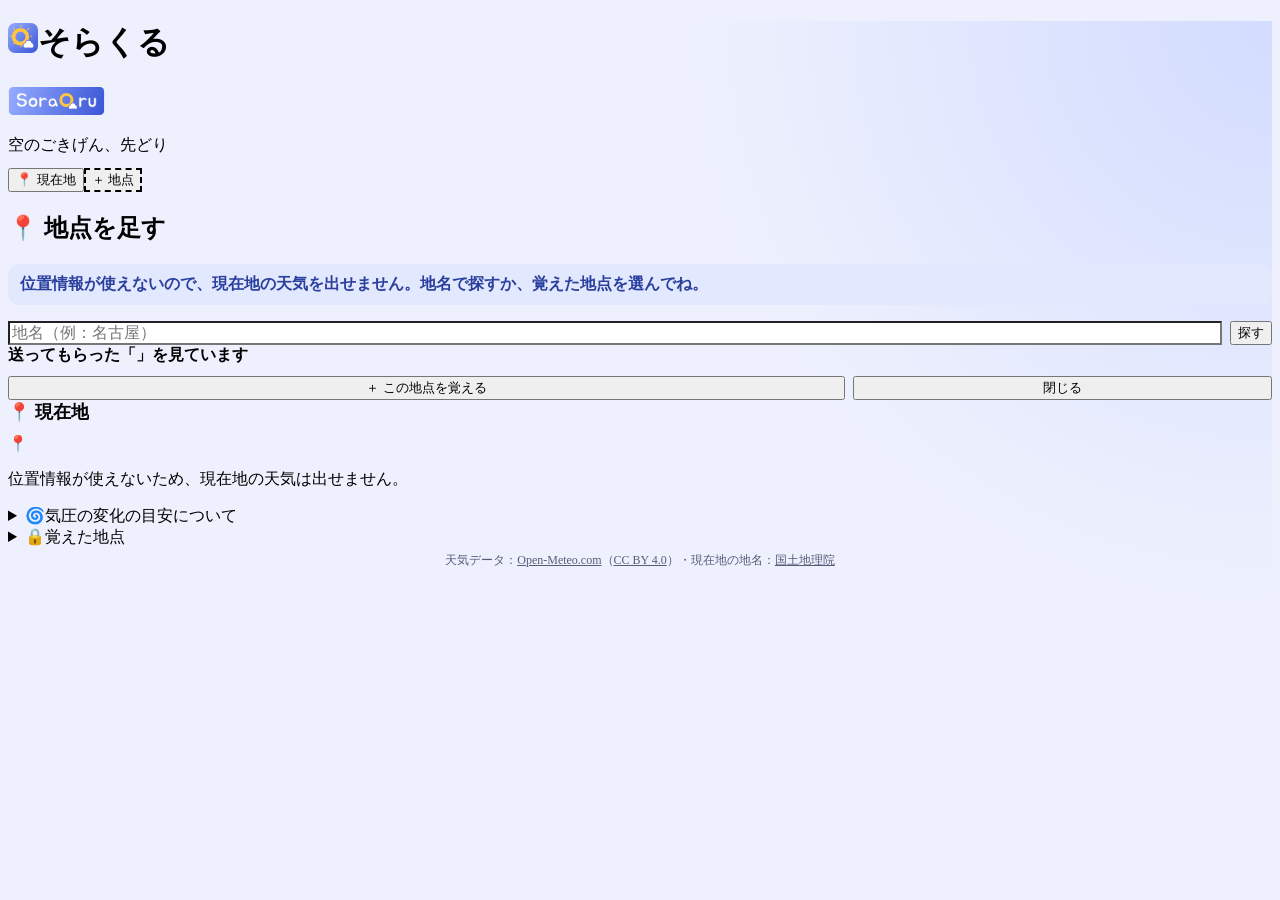
==== index.html @ 676dd555 "使いやすさ：キーボードで動かしているときの枠を、ツールの部品（○・✕・文字だけのボタンなど）にも Q キットと同じ形で出す（指で押したときは出ない）。「すべて消す」などの文字だけのボタンは、見た目はそ" ====
<!DOCTYPE html>
<html lang="ja" data-ls-dark="auto">
<head>
<meta charset="UTF-8">
<meta name="viewport" content="width=device-width, initial-scale=1, viewport-fit=cover">
<title>そらくる｜空のごきげん、先どり</title>
<meta name="description" content="そらくる（SoraQru）。今日・明日の天気と気温、気圧の変化の目安を、時間ごとの色の帯でひと目で。無料・登録なし。地点はこの端末の中だけに覚えます。">
<meta property="og:type" content="website">
<meta property="og:site_name" content="そらくる（SoraQru）">
<meta property="og:title" content="そらくる｜空のごきげん、先どり">
<meta property="og:description" content="今日・明日の天気と、気圧の変化の目安を、時間ごとの色の帯でひと目で。">
<meta property="og:url" content="https://katsuan.github.io/soraqru/">
<meta property="og:image" content="https://katsuan.github.io/soraqru/ogp.png?v=1">
<meta property="og:image:width" content="1200">
<meta property="og:image:height" content="630">
<meta property="og:image:alt" content="そらくる（SoraQru）：空のごきげん、先どり">
<meta property="og:locale" content="ja_JP">
<meta name="twitter:card" content="summary_large_image">
<meta name="theme-color" content="#eef1fd" media="(prefers-color-scheme: light)">
<meta name="theme-color" content="#16151a" media="(prefers-color-scheme: dark)">
<link rel="icon" href="icon.svg" type="image/svg+xml">
<link rel="icon" href="icon-32.png" type="image/png" sizes="32x32">
<link rel="apple-touch-icon" href="apple-touch-icon.png">
<link rel="manifest" href="manifest.webmanifest">
<link rel="preconnect" href="https://fonts.googleapis.com">
<link rel="preconnect" href="https://api.open-meteo.com">
<link href="https://fonts.googleapis.com/css2?family=M+PLUS+Rounded+1c:wght@400;700;800&display=swap" rel="stylesheet">
<link rel="stylesheet" href="https://katsuan.github.io/line-share/shared/ui.css?v=202610261000">
<link rel="stylesheet" href="style.css?v=202610291807">
</head>
<body>
<main class="ls-page ls-stack">
  <header class="ls-brand">
    <h1 class="ls-brand-name"><img class="ls-brand-icon" src="icon.svg" alt="" width="30" height="30">そらくる</h1>
    <img class="ls-brand-logo" src="logo.svg" alt="SoraQru" width="97" height="28">
  </header>
  <p class="ls-brand-copy">空のごきげん、先どり</p>

  <!-- 地点の切りかえ -->
  <nav id="placeBar" class="ls-chips place-bar" aria-label="地点"></nav>

  <!-- 地点を足す（押したとき・現在地が使えないとき） -->
  <section id="addPanel" class="ls-panel" aria-labelledby="addTitle" hidden>
    <h2 id="addTitle" class="ls-panel-title">📍 地点を足す</h2>
    <p id="geoNote" class="ls-hint geo-note" hidden></p>
    <form id="searchForm" class="search-row" role="search">
      <input id="searchInput" class="ls-input" type="search" maxlength="40" placeholder="地名（例：名古屋）" autocomplete="off" enterkeyhint="search" aria-label="地名">
      <button class="ls-button is-primary" type="submit">探す</button>
    </form>
    <p id="searchError" class="ls-hint is-error" role="alert" hidden></p>
    <ul id="results" class="results" aria-label="見つかった地点"></ul>
    <div id="nameBox" class="name-box" hidden>
      <p class="sub-title">「<span id="pickedName"></span>」をなんと呼ぶ？</p>
      <!-- 入力枠の中の左にしるし [📍 呼び名]（Q キットの ls-pickfield。ろくが・さくせん盤・つづくと同じ形）。
           しるしを押したとき・呼び名を入れているあいだは、下に選べるしるし（しっぽがしるしを指す） -->
      <div class="ls-field">
        <span class="ls-label" id="placeNameLabel">しるしと呼び名（呼び名はなくてもOK）</span>
        <div id="placeField" class="ls-pickfield">
          <button id="emojiBtn" class="ls-pickfield-btn" type="button" aria-controls="emojiPick"><span id="emojiNow">📍</span></button>
          <input id="placeName" maxlength="12" placeholder="例：実家・職場" autocomplete="off" enterkeyhint="done" aria-labelledby="placeNameLabel">
        </div>
        <div id="emojiPick" class="ls-picker" role="radiogroup" aria-label="しるし" style="--cols: 10" hidden>
          <div id="emojiItems" class="emoji-items"></div>
          <!-- カスタム：好きな絵文字1つ -->
          <input id="emojiCustom" class="ls-picker-custom" maxlength="8" placeholder="✏️" autocomplete="off" enterkeyhint="done" aria-label="カスタムのしるし（好きな絵文字を1つ）">
        </div>
      </div>
      <button id="savePlace" class="ls-button is-primary is-block" type="button">＋ 地点を覚える</button>
    </div>
    <div class="form-actions">
      <button id="useHere" class="ls-button is-block" type="button">📍 いまの場所を足す</button>
      <button id="addCancel" class="ls-button is-block" type="button">やめる</button>
    </div>
  </section>

  <!-- 受けとったリンクの地点（覚えるまで、この中だけ） -->
  <section id="visitPanel" class="ls-panel visit" hidden>
    <p class="visit-text"><span id="visitFrom">送ってもらった</span>「<b id="visitName"></b>」<span id="visitWhen"></span>を見ています</p>
    <div class="form-actions">
      <button id="visitSave" class="ls-button is-primary is-block" type="button">＋ この地点を覚える</button>
      <button id="visitClose" class="ls-button is-block" type="button">閉じる</button>
    </div>
  </section>

  <!-- いま -->
  <section id="nowPanel" class="ls-panel now" aria-labelledby="nowPlace" aria-busy="true">
    <div class="now-head">
      <h2 id="nowPlace" class="now-place">現在地</h2>
      <span id="nowAt" class="now-at"></span>
    </div>
    <div id="nowBody" class="now-body">
      <div class="ls-skeleton now-skeleton"></div>
    </div>
    <p id="nowNote" class="ls-hint now-note" hidden></p>
    <button id="retry" class="ls-button is-block" type="button" hidden>🔄 もう一度</button>
    <!-- くらぶボットとつないだ人だけ：この地点を、ボットの天気の知らせに足す（ボットのトークに文を入れて開く） -->
    <a id="notifyBtn" class="ls-button is-block" href="#" hidden>🔔 この地点を、くらぶボットの知らせに足す</a>
  </section>

  <!-- 今日・明日 -->
  <div id="days" class="ls-stack"></div>

  <!-- 送る -->
  <section id="sendPanel" class="ls-panel" aria-labelledby="sendTitle" hidden>
    <h2 id="sendTitle" class="ls-panel-title">📤 家族や友だちに</h2>
    <p class="ls-hint">天気と、気圧の変化の目安が大きくなる時間を、1日1枚のカードにして送れます。送る日は、次の画面で選べます。</p>
    <button id="openSend" class="ls-button is-block line is-oqrn" type="button">カードで送る</button>
  </section>

  <div class="ls-folds">
    <details class="ls-fold" id="aboutFold">
      <summary><span class="ls-fold-icon" aria-hidden="true">🌀</span>気圧の変化の目安について</summary>
      <div class="ls-fold-body">
        <ul class="legend" aria-label="色の意味"></ul>
        <p class="ls-hint">3時間前とくらべて、気圧がどれだけ変わるか（上がっても下がっても）で4つに分けています。1 hPa 未満＝通常、2 hPa 未満＝やや注意、3 hPa 未満＝注意、それ以上＝警戒。</p>
        <p class="ls-hint">天気予報の気圧から出した目安で、体調の予測や診断ではありません。つらいときは無理をせず、お医者さんに相談してね。</p>
      </div>
    </details>

    <!-- 天気の知らせ（くらぶボット）。確かめがすむまで出さない（?preview=notify で開いたときだけ app.js が出す） -->
    <details class="ls-fold" id="notifyFold" hidden>
      <summary><span class="ls-fold-icon" aria-hidden="true">🔔</span>天気の知らせを LINE で受けとる（くわしい人向け）</summary>
      <div class="ls-fold-body">
        <p class="ls-hint">雨・気圧の変化・気温の大きな変わり目がある日だけ、決めた時間に知らせるボットを、自分で持てます。くらぶのツール共通の「くらぶボット」の、☁️ 天気の機能です。配布用のシートをコピーして、自分の公式アカウントとつなぎます（30分くらい・無料）。</p>
        <a class="ls-button is-block" href="https://katsuan.github.io/qlove-bot/docs/setup.html" target="_blank" rel="noopener">📘 つなぎ方を見る</a>
        <p class="sub-title">🔗 くらぶボットとつなぐ</p>
        <p class="ls-hint">ボットの GAS エディタで showWebhookUrl を実行したときの、② の URL（合言葉なし）を入れます。くらぶのほかのツールも、同じ URL を読みます（LINE の中とブラウザは、それぞれで入れます）。</p>
        <div class="search-row">
          <input id="botUrl" class="ls-input" type="url" inputmode="url" placeholder="https://script.google.com/macros/s/…/exec" autocomplete="off" enterkeyhint="done" aria-label="くらぶボットの URL">
          <button id="botSave" class="ls-button is-primary" type="button">つなぐ</button>
        </div>
        <p id="botStatus" class="ls-hint" role="status"></p>
        <button id="botClear" class="link" type="button" hidden>つなぐのをやめる</button>
      </div>
    </details>

    <details class="ls-fold" id="placesFold">
      <summary><span class="ls-fold-icon" aria-hidden="true">🔒</span>覚えた地点<span id="placesMeta" class="ls-fold-meta"></span></summary>
      <div class="ls-fold-body">
        <p class="ls-hint">地点と天気の結果は、この端末（ブラウザ）の中だけに残します。現在地は 1km くらいに丸めて覚えます。地名（市区町村）を調べるときだけ、100m くらいに丸めた位置を国土地理院に送ります（残しません）。</p>
        <ul id="placeList" class="place-list"></ul>
        <button id="clearAll" class="link danger" type="button">この端末の記録をすべて消す</button>
      </div>
    </details>
  </div>

  <p class="credit">天気データ：<a href="https://open-meteo.com/" target="_blank" rel="noopener">Open-Meteo.com</a>（<a href="https://creativecommons.org/licenses/by/4.0/deed.ja" target="_blank" rel="noopener">CC BY 4.0</a>）・現在地の地名：<a href="https://maps.gsi.go.jp/development/ichiran.html" target="_blank" rel="noopener">国土地理院</a></p>
  <p id="status" class="status" role="status"></p>
  <div data-tool-share></div>
</main>

<!-- カードで送る：送る日（今日・明日）を、カードの見本つきの札で選ぶ（さくせん盤の送る画面と同じ形） -->
<div id="sendSheet" class="ls-sheet send-sheet" hidden>
  <div class="ls-sheet-card" role="dialog" aria-modal="true" aria-labelledby="sendSheetTitle">
    <p id="sendSheetTitle" class="ls-sheet-title">カードで送る</p>
    <div class="card-picks">
      <label class="pick"><input id="pickToday" type="checkbox" checked><b>今日</b><span id="previewToday" class="pick-preview"></span></label>
      <label class="pick"><input id="pickTomorrow" type="checkbox" checked><b>明日</b><span id="previewTomorrow" class="pick-preview"></span></label>
    </div>
    <a id="cardBtn" class="ls-button is-block line is-oqrn" href="#">カードで送る</a>
    <p class="ls-hint">2枚なら、1つのメッセージに横に並びます。カードのボタンから、その地点のそらくるが開きます。</p>
    <button id="sendCancel" class="ls-sheet-cancel" type="button">やめる</button>
  </div>
</div>

<script src="https://katsuan.github.io/line-share/shared/qlove-bot.js"></script>
<script src="https://katsuan.github.io/line-share/shared/oqrn.js"></script>
<script src="https://katsuan.github.io/line-share/shared/ui.js?v=202610260300" defer></script>
<script type="module" src="app.js?v=202610291807"></script>
<script src="https://katsuan.github.io/line-share/shared/tool-share.js" data-tool="soraqru" defer></script>
<script>if ("serviceWorker" in navigator) navigator.serviceWorker.register("./sw.js").catch(() => {});</script>
</body>
</html>
---- style.css ----
/* そらくる（SoraQru）。部品（見出しの行・カード・チップ・入力欄・ボタン・開閉・トースト）は Q キット
 * （https://katsuan.github.io/line-share/shared/ui.css）。ここには、そらくるの色と字、そらくるにしかない見た目（気圧の帯・1時間ごと）だけを置く */
:root {
  --ls-accent: #3a56d6;
  --ls-accent-strong: #2f47b6;
  --ls-accent-soft: #e2e8fd;
  --ls-accent-ink: #2a3f9e;
  --ls-bg: #eef1fd;
  --ls-surface-sub: #f5f7fe;
  --ls-text: #1d2340;
  --ls-subtext: #555d7a;
  --ls-line: #d6ddf5;
  --ls-line-strong: #b9c4ec;
  --ls-shadow: 0 10px 28px rgba(40, 60, 150, 0.1);
  --ls-font: "M PLUS Rounded 1c", "Hiragino Maru Gothic ProN", system-ui, sans-serif;

  --sun: #ffc440;
  --past: 0.35;
}

html { background: var(--ls-bg); }
body {
  background: radial-gradient(circle at top right, #d3dcff, transparent 42%), var(--ls-bg);
  -webkit-font-smoothing: antialiased;
}
.ls-page { padding-bottom: calc(32px + env(safe-area-inset-bottom)); }

/* 地点の切りかえ */
.place-bar { margin-top: -4px; }
.add-chip { border-style: dashed; }

/* 地点を足す */
.search-row { display: grid; grid-template-columns: minmax(0, 1fr) auto; gap: 8px; }
.search-row .ls-input, #placeName { font-size: 16px; }
input[type="search"].ls-input { -webkit-appearance: none; appearance: none; }
.results { display: grid; gap: 6px; margin: 0; padding: 0; list-style: none; }
.results:empty { display: none; }
.result { display: flex; flex-direction: column; align-items: flex-start; justify-content: center; gap: 0; min-height: 48px; text-align: left; }
.result small { color: var(--ls-subtext); font-size: 12px; font-weight: 700; }
.result[aria-pressed="true"] { border-color: var(--ls-accent); background: var(--ls-accent-soft); }
.name-box { display: grid; gap: 10px; }
.name-box[hidden] { display: none; }
.sub-title { margin: 0; padding-top: 10px; border-top: 1px dashed var(--ls-line); font-size: 14px; font-weight: 800; }
.form-actions { display: grid; grid-auto-flow: column; grid-auto-columns: minmax(0, 1fr); gap: 8px; }
.form-actions [hidden] { display: none; }
.geo-note { padding: 10px 12px; border-radius: 12px; background: var(--ls-accent-soft); color: var(--ls-accent-ink); font-weight: 700; }
.geo-note[hidden] { display: none; }

.visit { display: grid; gap: 10px; }
.visit-text { margin: 0; font-weight: 700; }
.visit .form-actions { grid-auto-flow: row; grid-template-columns: minmax(0, 2fr) minmax(0, 1fr); }
.visit .ls-button { white-space: nowrap; }

/* いま */
.now { display: grid; gap: 10px; }
.now-head { display: flex; align-items: baseline; justify-content: space-between; gap: 8px; }
.now-place { overflow: hidden; margin: 0; font-size: 18px; font-weight: 800; text-overflow: ellipsis; white-space: nowrap; }
.now-at { flex: 0 0 auto; color: var(--ls-subtext); font-size: 12px; font-weight: 700; }
.now-skeleton { height: 92px; border-radius: 14px; }
.day-skeleton { height: 150px; border-radius: 14px; }
.wait { margin: 6px 0 0; text-align: center; white-space: pre-line; }
.now-main { display: grid; grid-template-columns: auto minmax(0, 1fr); align-items: center; gap: 14px; }
.now-emoji { font-size: 54px; line-height: 1; }
.now-temp { margin: 0; font-size: 44px; font-weight: 800; line-height: 1; font-variant-numeric: tabular-nums; }
.now-temp small { margin-left: 2px; font-size: 18px; }
.now-label { margin: 4px 0 0; font-size: 15px; font-weight: 800; }
.now-label > span, .now-range { color: var(--ls-subtext); font-size: 13px; font-weight: 700; }
/* 狭い幅（320px）では「最高」と「最低」のあいだで折り返す（それぞれは途中で切らない） */
.now-range .ls-nowrap { white-space: nowrap; }
.now-hpa { display: flex; flex-wrap: wrap; align-items: center; gap: 6px 12px; padding: 10px 12px; border-radius: 14px; background: var(--ls-surface-sub); font-size: 14px; font-weight: 700; }
.now-hpa b { font-size: 18px; font-variant-numeric: tabular-nums; }
.trend { color: var(--ls-subtext); }
.level-pill { display: inline-grid; place-items: center; min-width: 64px; min-height: 28px; padding: 0 10px; border-radius: 999px; background: var(--c); color: #1d2340; font-size: 13px; font-weight: 800; }
.now-note { margin: 0; padding: 8px 12px; border-radius: 12px; background: #fff4d6; color: #7a5200; font-weight: 700; }
.now-note[hidden], #retry[hidden] { display: none; }

/* 今日・明日 */
.day { display: grid; gap: 8px; }
.day-head { display: flex; flex-wrap: wrap; align-items: baseline; justify-content: space-between; gap: 4px 10px; }
.day-title { margin: 0; font-size: 18px; font-weight: 800; }
.day-title small { color: var(--ls-subtext); font-size: 13px; }
.day-weather { margin: 0; font-size: 14px; font-weight: 700; }
.day-weather .max { color: #d4523f; }
.day-weather .min { color: var(--ls-accent); }
.day-weather .pop { color: var(--ls-subtext); }
.band-label { margin: 4px 0 0; color: var(--ls-subtext); font-size: 12px; font-weight: 800; }

/* 気圧の帯：1時間ずつ 24 こ */
.band { display: grid; grid-template-columns: repeat(24, minmax(0, 1fr)); gap: 2px; height: 30px; }
.cell { position: relative; border-radius: 4px; background: var(--c); box-shadow: inset 0 0 0 1px rgba(0, 0, 0, 0.04); }
.cell.is-past { opacity: var(--past); }
.cell.is-now { outline: 2px solid var(--ls-text); outline-offset: 1px; z-index: 1; }
.axis { display: flex; justify-content: space-between; margin-top: -4px; color: var(--ls-subtext); font-size: 11px; font-weight: 700; font-variant-numeric: tabular-nums; }
.summary { margin: 0; font-size: 14px; font-weight: 800; line-height: 1.6; white-space: pre-line; }

/* 1時間ごと：横に送る */
.hours { display: grid; grid-auto-flow: column; grid-auto-columns: 50px; gap: 4px; margin: 2px -4px 0; padding: 4px 4px 6px; overflow-x: auto; list-style: none; scroll-snap-type: x proximity; scrollbar-width: thin; }
.hour { position: relative; display: grid; justify-items: center; gap: 2px; padding: 6px 0 0; border-radius: 12px; background: var(--ls-surface-sub); scroll-snap-align: start; overflow: hidden; }
.hour.is-past { opacity: 0.5; }
.hour.is-now { box-shadow: inset 0 0 0 2px var(--ls-accent); }
.hour .h { color: var(--ls-subtext); font-size: 11px; font-weight: 800; }
.hour.is-now .h { color: var(--ls-accent-ink); }
.hour .e { font-size: 20px; line-height: 1.2; }
.hour .t { font-size: 14px; font-weight: 800; font-variant-numeric: tabular-nums; }
.hour .p { align-self: end; width: 100%; min-height: 18px; padding: 2px 0; border-top: 4px solid var(--c); color: var(--ls-subtext); font-size: 10px; font-weight: 700; text-align: center; }
/* 読み上げ用の文字（見せない）。.hour の中に閉じこめる（外に出ると、ページが横にスクロールできてしまう） */
.sr { position: absolute; width: 1px; height: 1px; overflow: hidden; clip: rect(0 0 0 0); white-space: nowrap; }

/* 色の意味 */
.legend { display: flex; flex-wrap: wrap; gap: 6px 14px; margin: 0; padding: 0; list-style: none; font-size: 14px; font-weight: 700; }
.legend li { display: flex; align-items: center; gap: 6px; }
.dot { width: 18px; height: 12px; border-radius: 3px; background: var(--c); }

/* 送る */
/* カードで送る：送る日を選ぶシート（さくせん盤の送る画面と同じ形）。今日・明日の札を横に2つ。ボタンと説明は下に全幅 */
.card-picks { display: grid; grid-template-columns: repeat(2, minmax(0, 1fr)); align-items: stretch; gap: 8px; }
.pick { display: grid; grid-template-columns: auto minmax(0, 1fr); align-content: start; align-items: center; gap: 6px; padding: 8px; border: 2px solid var(--ls-line); border-radius: 16px; background: var(--ls-surface); cursor: pointer; }
.pick:has(input:checked) { border-color: var(--ls-accent); background: var(--ls-accent-soft); }
.pick input { width: 20px; height: 20px; margin: 0; accent-color: var(--ls-accent); }
.pick > b { font-size: 14px; }
.pick-preview { grid-column: 1 / -1; display: block; }
.pick:not(:has(input:checked)) .pick-preview { opacity: 0.45; }
.ls-button.is-disabled { opacity: 0.5; pointer-events: auto; }
/* カードの見本：おくるんのカードと同じ並びを小さく（LINE の見た目なので、暗い表示でも明るいまま。ux.md の A3） */
.pick-preview .cp { zoom: 0.6; }
.cp { display: flex; flex-direction: column; overflow: hidden; border-radius: 14px; background: #fff; box-shadow: 0 1px 4px rgba(0, 0, 0, 0.12); color: #111827; font-size: 12px; font-weight: 400; }
.cp-head { display: grid; gap: 2px; padding: 10px 14px; color: #fff; }
.cp-head b { font-size: 15px; }
.cp-head small { font-size: 10px; opacity: 0.95; }
.cp-body { flex: 1; display: grid; align-content: start; gap: 8px; padding: 12px 14px; }
.cp-title { margin: 0; font-size: 16px; font-weight: 800; overflow-wrap: anywhere; }
.cp-detail { margin: 0; padding: 8px 10px; border-radius: 10px; background: #e7ebfa; color: #3a56d6; white-space: pre-line; overflow-wrap: anywhere; }

/* 覚えた地点 */
.place-list { display: grid; gap: 4px; margin: 0; padding: 0; list-style: none; }
.place-list li { display: grid; grid-template-columns: minmax(0, 1fr) auto auto; align-items: center; gap: 6px; min-height: 44px; border-bottom: 1px dashed var(--ls-line); font-weight: 700; }
.place-list li span { overflow: hidden; text-overflow: ellipsis; white-space: nowrap; }
.place-list li.ls-hint { display: block; border: 0; font-weight: 400; }
.ls-button.is-small { min-height: 36px; padding: 4px 10px; font-size: 13px; }
.mini { width: 44px; height: 44px; border: 0; border-radius: 50%; background: none; color: var(--ls-subtext); font-size: 15px; cursor: pointer; }
.link { justify-self: start; padding: 4px 0; border: 0; background: none; color: var(--ls-subtext); font-size: 13px; text-decoration: underline; cursor: pointer; }
.link.danger { color: var(--ls-danger, #c62828); }

.credit { margin: 4px 0 0; color: var(--ls-subtext); font-size: 12px; text-align: center; }
.credit a { color: inherit; }
.status { min-height: 1.2em; margin: 0; color: var(--ls-accent-ink); font-size: 14px; font-weight: 700; }
.status:empty { display: none; }

@media (prefers-color-scheme: dark) {
  :root[data-ls-dark="auto"] { --ls-accent: #6f86f0; --ls-accent-ink: #a9b8ff; --ls-accent-soft: rgba(111, 134, 240, 0.18); --past: 0.45; }
  :root[data-ls-dark="auto"], :root[data-ls-dark="auto"] body { background: radial-gradient(circle at top right, rgba(80, 100, 220, 0.22), transparent 42%), var(--ls-bg); }
  :root[data-ls-dark="auto"] .now-note { background: rgba(255, 196, 64, 0.16); color: #ffd27a; }
  :root[data-ls-dark="auto"] .day-weather .max { color: #ff8a78; }
  :root[data-ls-dark="auto"] .cell.is-now { outline-color: #fff; }
}

/* 「通/常」「くも/り」のように、短い言葉の途中で折り返さない（天気の名前は ls-nowrap で包む） */
.level-pill, .legend li, .ls-nowrap { white-space: nowrap; }
.ls-fold[hidden] { display: none; }

/* 見たい日（ほかのツールから開いたとき）：予定の日の札・時刻の印 */
.target-day { border: 2px solid var(--ls-accent); }
.target-badge { display: inline-block; margin-left: 8px; padding: 2px 8px; border-radius: 999px; background: var(--ls-accent-soft); color: var(--ls-accent-ink); font-size: 12px; font-weight: 800; vertical-align: 2px; white-space: nowrap; }
.cell.is-target { outline: 3px solid var(--ls-accent); outline-offset: 1px; z-index: 1; }
.hour.is-target { box-shadow: inset 0 0 0 3px var(--ls-accent); background: var(--ls-accent-soft); }
.hour.is-target .h { color: var(--ls-accent-ink); }

/* しるしの選択肢（Q キットの ls-picker の中）：候補8つとカスタム（2つぶん）を1行に */
.emoji-items { display: contents; }

/* キーボードで動かしているときの枠（Q キットの部品と同じ。指やマウスで押したときは出ない。入力欄は欄の色で見える） */
:where(button, a[href], summary, [tabindex]):focus-visible { outline: 2px solid var(--ls-text); outline-offset: 2px; }
/* 文字だけのボタン（「すべて消す」など）：見た目はそのまま、押せる所を上下に広げる（44px めやす） */
.link { position: relative; }
.link::after { content: ""; position: absolute; inset: -6px -4px; }
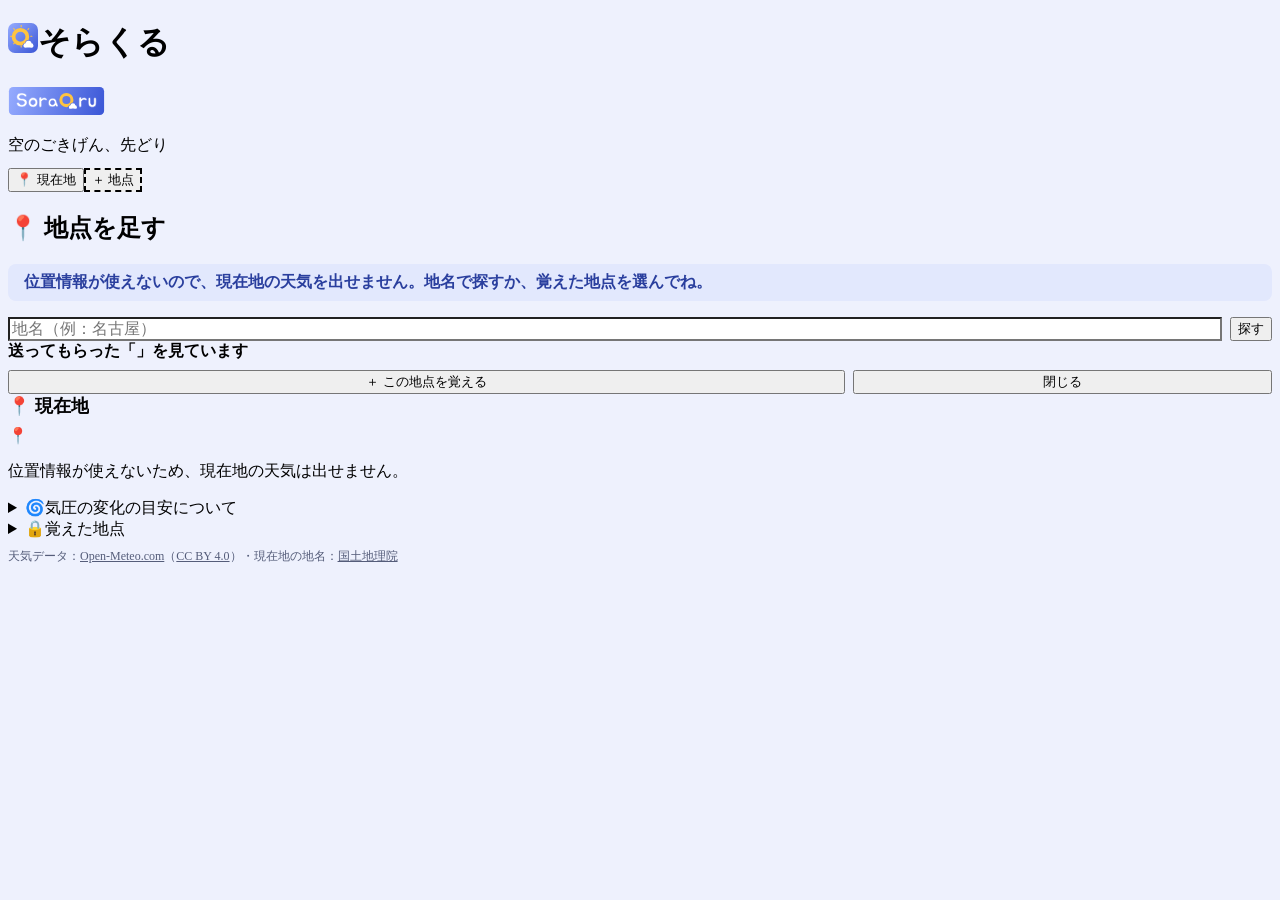
==== commit 3d44f58e: "見た目を落ちついた形に：背景のグラデーションをやめる・余白を8の倍数に・中央寄せを左に・強弱を色でなく濃淡で・送る欄のむだな見出しを外す" ====
--- a/index.html
+++ b/index.html
@@ -26,7 +26,7 @@
 <link rel="preconnect" href="https://api.open-meteo.com">
 <link href="https://fonts.googleapis.com/css2?family=M+PLUS+Rounded+1c:wght@400;700;800&display=swap" rel="stylesheet">
 <link rel="stylesheet" href="https://katsuan.github.io/line-share/shared/ui.css?v=202610261000">
-<link rel="stylesheet" href="style.css?v=202610291807">
+<link rel="stylesheet" href="style.css?v=202611012034">
 </head>
 <body>
 <main class="ls-page ls-stack">
@@ -101,10 +101,9 @@
   <div id="days" class="ls-stack"></div>
 
   <!-- 送る -->
-  <section id="sendPanel" class="ls-panel" aria-labelledby="sendTitle" hidden>
-    <h2 id="sendTitle" class="ls-panel-title">📤 家族や友だちに</h2>
+  <section id="sendPanel" class="ls-panel" aria-label="家族や友だちに送る" hidden>
     <p class="ls-hint">天気と、気圧の変化の目安が大きくなる時間を、1日1枚のカードにして送れます。送る日は、次の画面で選べます。</p>
-    <button id="openSend" class="ls-button is-block line is-oqrn" type="button">カードで送る</button>
+    <button id="openSend" class="ls-button is-block line is-oqrn" type="button">カードでおくるん</button>
   </section>
 
   <div class="ls-folds">
@@ -152,12 +151,12 @@
 <!-- カードで送る：送る日（今日・明日）を、カードの見本つきの札で選ぶ（さくせん盤の送る画面と同じ形） -->
 <div id="sendSheet" class="ls-sheet send-sheet" hidden>
   <div class="ls-sheet-card" role="dialog" aria-modal="true" aria-labelledby="sendSheetTitle">
-    <p id="sendSheetTitle" class="ls-sheet-title">カードで送る</p>
+    <p id="sendSheetTitle" class="ls-sheet-title">カードでおくるん</p>
     <div class="card-picks">
       <label class="pick"><input id="pickToday" type="checkbox" checked><b>今日</b><span id="previewToday" class="pick-preview"></span></label>
       <label class="pick"><input id="pickTomorrow" type="checkbox" checked><b>明日</b><span id="previewTomorrow" class="pick-preview"></span></label>
     </div>
-    <a id="cardBtn" class="ls-button is-block line is-oqrn" href="#">カードで送る</a>
+    <a id="cardBtn" class="ls-button is-block line is-oqrn" href="#">カードでおくるん</a>
     <p class="ls-hint">2枚なら、1つのメッセージに横に並びます。カードのボタンから、その地点のそらくるが開きます。</p>
     <button id="sendCancel" class="ls-sheet-cancel" type="button">やめる</button>
   </div>
@@ -166,7 +165,7 @@
 <script src="https://katsuan.github.io/line-share/shared/qlove-bot.js"></script>
 <script src="https://katsuan.github.io/line-share/shared/oqrn.js"></script>
 <script src="https://katsuan.github.io/line-share/shared/ui.js?v=202610260300" defer></script>
-<script type="module" src="app.js?v=202610291807"></script>
+<script type="module" src="app.js?v=202611012034"></script>
 <script src="https://katsuan.github.io/line-share/shared/tool-share.js" data-tool="soraqru" defer></script>
 <script>if ("serviceWorker" in navigator) navigator.serviceWorker.register("./sw.js").catch(() => {});</script>
 </body>
--- a/style.css
+++ b/style.css
@@ -20,7 +20,7 @@
 
 html { background: var(--ls-bg); }
 body {
-  background: radial-gradient(circle at top right, #d3dcff, transparent 42%), var(--ls-bg);
+  background: var(--ls-bg);
   -webkit-font-smoothing: antialiased;
 }
 .ls-page { padding-bottom: calc(32px + env(safe-area-inset-bottom)); }
@@ -33,33 +33,33 @@
 .search-row { display: grid; grid-template-columns: minmax(0, 1fr) auto; gap: 8px; }
 .search-row .ls-input, #placeName { font-size: 16px; }
 input[type="search"].ls-input { -webkit-appearance: none; appearance: none; }
-.results { display: grid; gap: 6px; margin: 0; padding: 0; list-style: none; }
+.results { display: grid; gap: 8px; margin: 0; padding: 0; list-style: none; }
 .results:empty { display: none; }
 .result { display: flex; flex-direction: column; align-items: flex-start; justify-content: center; gap: 0; min-height: 48px; text-align: left; }
 .result small { color: var(--ls-subtext); font-size: 12px; font-weight: 700; }
 .result[aria-pressed="true"] { border-color: var(--ls-accent); background: var(--ls-accent-soft); }
-.name-box { display: grid; gap: 10px; }
+.name-box { display: grid; gap: 8px; }
 .name-box[hidden] { display: none; }
-.sub-title { margin: 0; padding-top: 10px; border-top: 1px dashed var(--ls-line); font-size: 14px; font-weight: 800; }
+.sub-title { margin: 0; padding-top: 8px; border-top: 1px dashed var(--ls-line); font-size: 14px; font-weight: 800; }
 .form-actions { display: grid; grid-auto-flow: column; grid-auto-columns: minmax(0, 1fr); gap: 8px; }
 .form-actions [hidden] { display: none; }
-.geo-note { padding: 10px 12px; border-radius: 12px; background: var(--ls-accent-soft); color: var(--ls-accent-ink); font-weight: 700; }
+.geo-note { padding: 8px 16px; border-radius: 8px; background: var(--ls-accent-soft); color: var(--ls-accent-ink); font-weight: 700; }
 .geo-note[hidden] { display: none; }
 
-.visit { display: grid; gap: 10px; }
+.visit { display: grid; gap: 8px; }
 .visit-text { margin: 0; font-weight: 700; }
 .visit .form-actions { grid-auto-flow: row; grid-template-columns: minmax(0, 2fr) minmax(0, 1fr); }
 .visit .ls-button { white-space: nowrap; }
 
 /* いま */
-.now { display: grid; gap: 10px; }
+.now { display: grid; gap: 8px; }
 .now-head { display: flex; align-items: baseline; justify-content: space-between; gap: 8px; }
 .now-place { overflow: hidden; margin: 0; font-size: 18px; font-weight: 800; text-overflow: ellipsis; white-space: nowrap; }
 .now-at { flex: 0 0 auto; color: var(--ls-subtext); font-size: 12px; font-weight: 700; }
 .now-skeleton { height: 92px; border-radius: 14px; }
 .day-skeleton { height: 150px; border-radius: 14px; }
-.wait { margin: 6px 0 0; text-align: center; white-space: pre-line; }
-.now-main { display: grid; grid-template-columns: auto minmax(0, 1fr); align-items: center; gap: 14px; }
+.wait { margin: 8px 0 0; white-space: pre-line; }
+.now-main { display: grid; grid-template-columns: auto minmax(0, 1fr); align-items: center; gap: 16px; }
 .now-emoji { font-size: 54px; line-height: 1; }
 .now-temp { margin: 0; font-size: 44px; font-weight: 800; line-height: 1; font-variant-numeric: tabular-nums; }
 .now-temp small { margin-left: 2px; font-size: 18px; }
@@ -67,21 +67,21 @@
 .now-label > span, .now-range { color: var(--ls-subtext); font-size: 13px; font-weight: 700; }
 /* 狭い幅（320px）では「最高」と「最低」のあいだで折り返す（それぞれは途中で切らない） */
 .now-range .ls-nowrap { white-space: nowrap; }
-.now-hpa { display: flex; flex-wrap: wrap; align-items: center; gap: 6px 12px; padding: 10px 12px; border-radius: 14px; background: var(--ls-surface-sub); font-size: 14px; font-weight: 700; }
+.now-hpa { display: flex; flex-wrap: wrap; align-items: center; gap: 8px 16px; padding: 8px 16px; border-radius: 16px; background: var(--ls-surface-sub); font-size: 14px; font-weight: 700; }
 .now-hpa b { font-size: 18px; font-variant-numeric: tabular-nums; }
 .trend { color: var(--ls-subtext); }
-.level-pill { display: inline-grid; place-items: center; min-width: 64px; min-height: 28px; padding: 0 10px; border-radius: 999px; background: var(--c); color: #1d2340; font-size: 13px; font-weight: 800; }
-.now-note { margin: 0; padding: 8px 12px; border-radius: 12px; background: #fff4d6; color: #7a5200; font-weight: 700; }
+.level-pill { display: inline-grid; place-items: center; min-width: 64px; min-height: 24px; padding: 0 8px; border-radius: 8px; background: var(--c); color: #1d2340; font-size: 13px; font-weight: 800; }
+.now-note { margin: 0; padding: 8px 16px; border-radius: 8px; background: var(--ls-surface-sub); color: var(--ls-text); font-weight: 800; }
 .now-note[hidden], #retry[hidden] { display: none; }
 
 /* 今日・明日 */
 .day { display: grid; gap: 8px; }
-.day-head { display: flex; flex-wrap: wrap; align-items: baseline; justify-content: space-between; gap: 4px 10px; }
+.day-head { display: flex; flex-wrap: wrap; align-items: baseline; justify-content: space-between; gap: 4px 8px; }
 .day-title { margin: 0; font-size: 18px; font-weight: 800; }
 .day-title small { color: var(--ls-subtext); font-size: 13px; }
 .day-weather { margin: 0; font-size: 14px; font-weight: 700; }
-.day-weather .max { color: #d4523f; }
-.day-weather .min { color: var(--ls-accent); }
+.day-weather .max { color: var(--ls-text); }
+.day-weather .min { color: var(--ls-subtext); }
 .day-weather .pop { color: var(--ls-subtext); }
 .band-label { margin: 4px 0 0; color: var(--ls-subtext); font-size: 12px; font-weight: 800; }
 
@@ -94,8 +94,8 @@
 .summary { margin: 0; font-size: 14px; font-weight: 800; line-height: 1.6; white-space: pre-line; }
 
 /* 1時間ごと：横に送る */
-.hours { display: grid; grid-auto-flow: column; grid-auto-columns: 50px; gap: 4px; margin: 2px -4px 0; padding: 4px 4px 6px; overflow-x: auto; list-style: none; scroll-snap-type: x proximity; scrollbar-width: thin; }
-.hour { position: relative; display: grid; justify-items: center; gap: 2px; padding: 6px 0 0; border-radius: 12px; background: var(--ls-surface-sub); scroll-snap-align: start; overflow: hidden; }
+.hours { display: grid; grid-auto-flow: column; grid-auto-columns: 50px; gap: 4px; margin: 2px -4px 0; padding: 4px 4px 8px; overflow-x: auto; list-style: none; scroll-snap-type: x proximity; scrollbar-width: thin; }
+.hour { position: relative; display: grid; justify-items: center; gap: 2px; padding: 8px 0 0; border-radius: 8px; background: var(--ls-surface-sub); scroll-snap-align: start; overflow: hidden; }
 .hour.is-past { opacity: 0.5; }
 .hour.is-now { box-shadow: inset 0 0 0 2px var(--ls-accent); }
 .hour .h { color: var(--ls-subtext); font-size: 11px; font-weight: 800; }
@@ -107,14 +107,14 @@
 .sr { position: absolute; width: 1px; height: 1px; overflow: hidden; clip: rect(0 0 0 0); white-space: nowrap; }
 
 /* 色の意味 */
-.legend { display: flex; flex-wrap: wrap; gap: 6px 14px; margin: 0; padding: 0; list-style: none; font-size: 14px; font-weight: 700; }
-.legend li { display: flex; align-items: center; gap: 6px; }
+.legend { display: flex; flex-wrap: wrap; gap: 8px 16px; margin: 0; padding: 0; list-style: none; font-size: 14px; font-weight: 700; }
+.legend li { display: flex; align-items: center; gap: 8px; }
 .dot { width: 18px; height: 12px; border-radius: 3px; background: var(--c); }
 
 /* 送る */
 /* カードで送る：送る日を選ぶシート（さくせん盤の送る画面と同じ形）。今日・明日の札を横に2つ。ボタンと説明は下に全幅 */
 .card-picks { display: grid; grid-template-columns: repeat(2, minmax(0, 1fr)); align-items: stretch; gap: 8px; }
-.pick { display: grid; grid-template-columns: auto minmax(0, 1fr); align-content: start; align-items: center; gap: 6px; padding: 8px; border: 2px solid var(--ls-line); border-radius: 16px; background: var(--ls-surface); cursor: pointer; }
+.pick { display: grid; grid-template-columns: auto minmax(0, 1fr); align-content: start; align-items: center; gap: 8px; padding: 8px; border: 2px solid var(--ls-line); border-radius: 16px; background: var(--ls-surface); cursor: pointer; }
 .pick:has(input:checked) { border-color: var(--ls-accent); background: var(--ls-accent-soft); }
 .pick input { width: 20px; height: 20px; margin: 0; accent-color: var(--ls-accent); }
 .pick > b { font-size: 14px; }
@@ -133,24 +133,22 @@
 
 /* 覚えた地点 */
 .place-list { display: grid; gap: 4px; margin: 0; padding: 0; list-style: none; }
-.place-list li { display: grid; grid-template-columns: minmax(0, 1fr) auto auto; align-items: center; gap: 6px; min-height: 44px; border-bottom: 1px dashed var(--ls-line); font-weight: 700; }
+.place-list li { display: grid; grid-template-columns: minmax(0, 1fr) auto auto; align-items: center; gap: 8px; min-height: 44px; border-bottom: 1px dashed var(--ls-line); font-weight: 700; }
 .place-list li span { overflow: hidden; text-overflow: ellipsis; white-space: nowrap; }
 .place-list li.ls-hint { display: block; border: 0; font-weight: 400; }
-.ls-button.is-small { min-height: 36px; padding: 4px 10px; font-size: 13px; }
+.ls-button.is-small { min-height: 40px; padding: 4px 8px; font-size: 13px; }
 .mini { width: 44px; height: 44px; border: 0; border-radius: 50%; background: none; color: var(--ls-subtext); font-size: 15px; cursor: pointer; }
 .link { justify-self: start; padding: 4px 0; border: 0; background: none; color: var(--ls-subtext); font-size: 13px; text-decoration: underline; cursor: pointer; }
 .link.danger { color: var(--ls-danger, #c62828); }
 
-.credit { margin: 4px 0 0; color: var(--ls-subtext); font-size: 12px; text-align: center; }
+.credit { margin: 8px 0 0; color: var(--ls-subtext); font-size: 12px; }
 .credit a { color: inherit; }
 .status { min-height: 1.2em; margin: 0; color: var(--ls-accent-ink); font-size: 14px; font-weight: 700; }
 .status:empty { display: none; }
 
 @media (prefers-color-scheme: dark) {
   :root[data-ls-dark="auto"] { --ls-accent: #6f86f0; --ls-accent-ink: #a9b8ff; --ls-accent-soft: rgba(111, 134, 240, 0.18); --past: 0.45; }
-  :root[data-ls-dark="auto"], :root[data-ls-dark="auto"] body { background: radial-gradient(circle at top right, rgba(80, 100, 220, 0.22), transparent 42%), var(--ls-bg); }
-  :root[data-ls-dark="auto"] .now-note { background: rgba(255, 196, 64, 0.16); color: #ffd27a; }
-  :root[data-ls-dark="auto"] .day-weather .max { color: #ff8a78; }
+  :root[data-ls-dark="auto"], :root[data-ls-dark="auto"] body { background: var(--ls-bg); }
   :root[data-ls-dark="auto"] .cell.is-now { outline-color: #fff; }
 }
 
@@ -160,7 +158,7 @@
 
 /* 見たい日（ほかのツールから開いたとき）：予定の日の札・時刻の印 */
 .target-day { border: 2px solid var(--ls-accent); }
-.target-badge { display: inline-block; margin-left: 8px; padding: 2px 8px; border-radius: 999px; background: var(--ls-accent-soft); color: var(--ls-accent-ink); font-size: 12px; font-weight: 800; vertical-align: 2px; white-space: nowrap; }
+.target-badge { display: inline-block; margin-left: 8px; color: var(--ls-accent-ink); font-size: 13px; font-weight: 800; white-space: nowrap; }
 .cell.is-target { outline: 3px solid var(--ls-accent); outline-offset: 1px; z-index: 1; }
 .hour.is-target { box-shadow: inset 0 0 0 3px var(--ls-accent); background: var(--ls-accent-soft); }
 .hour.is-target .h { color: var(--ls-accent-ink); }
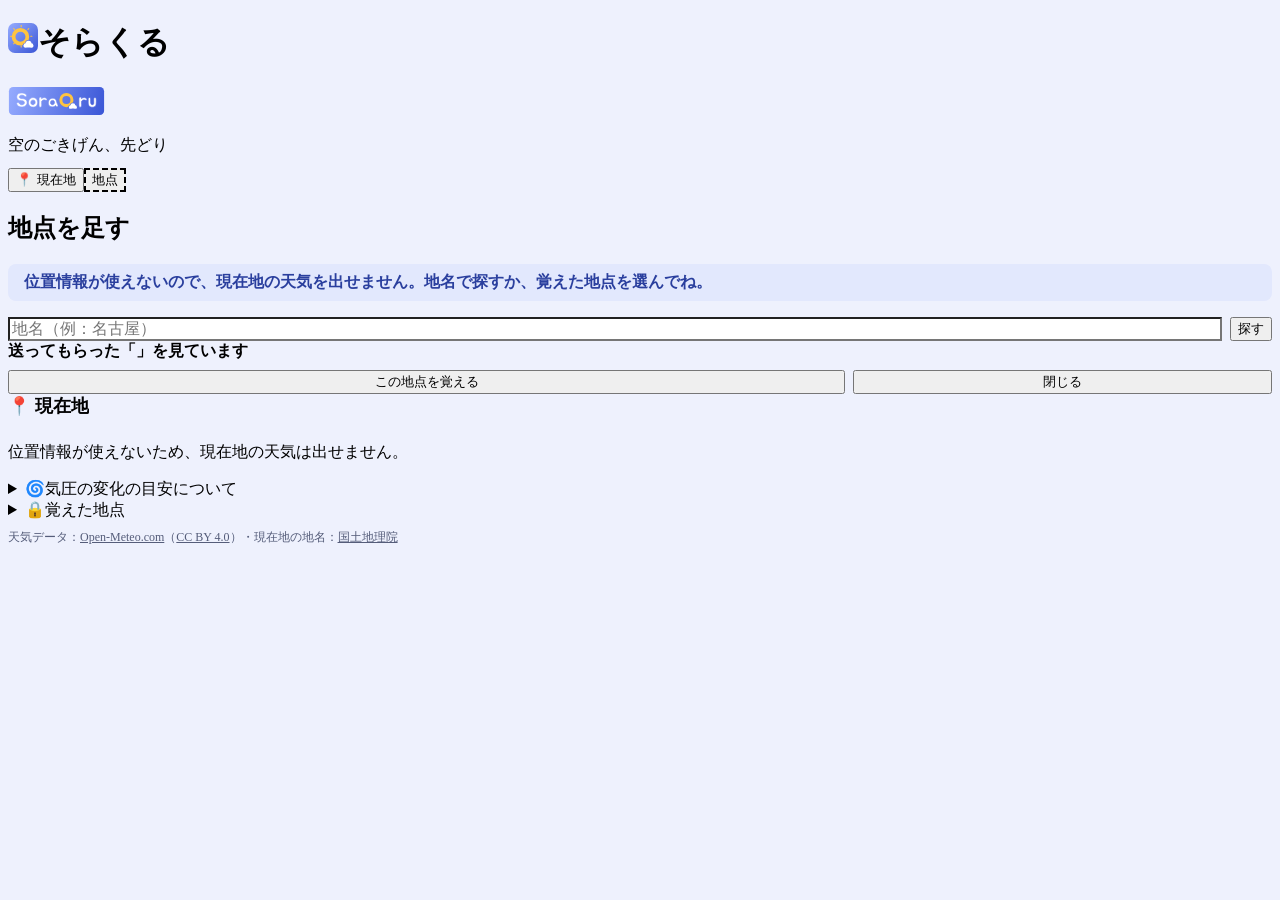
==== commit 7ca72317: "ボタンと案内の絵文字を、Q キットの線アイコンに（たたみ欄の頭・しるし・トーストの文は、そのまま）" ====
--- a/index.html
+++ b/index.html
@@ -41,7 +41,7 @@
 
   <!-- 地点を足す（押したとき・現在地が使えないとき） -->
   <section id="addPanel" class="ls-panel" aria-labelledby="addTitle" hidden>
-    <h2 id="addTitle" class="ls-panel-title">📍 地点を足す</h2>
+    <h2 id="addTitle" class="ls-panel-title"><span class="ls-icon" data-icon="place" aria-hidden="true"></span>地点を足す</h2>
     <p id="geoNote" class="ls-hint geo-note" hidden></p>
     <form id="searchForm" class="search-row" role="search">
       <input id="searchInput" class="ls-input" type="search" maxlength="40" placeholder="地名（例：名古屋）" autocomplete="off" enterkeyhint="search" aria-label="地名">
@@ -65,10 +65,10 @@
           <input id="emojiCustom" class="ls-picker-custom" maxlength="8" placeholder="✏️" autocomplete="off" enterkeyhint="done" aria-label="カスタムのしるし（好きな絵文字を1つ）">
         </div>
       </div>
-      <button id="savePlace" class="ls-button is-primary is-block" type="button">＋ 地点を覚える</button>
+      <button id="savePlace" class="ls-button is-primary is-block" type="button"><span class="ls-icon" data-icon="add" aria-hidden="true"></span>地点を覚える</button>
     </div>
     <div class="form-actions">
-      <button id="useHere" class="ls-button is-block" type="button">📍 いまの場所を足す</button>
+      <button id="useHere" class="ls-button is-block" type="button"><span class="ls-icon" data-icon="place" aria-hidden="true"></span>いまの場所を足す</button>
       <button id="addCancel" class="ls-button is-block" type="button">やめる</button>
     </div>
   </section>
@@ -77,7 +77,7 @@
   <section id="visitPanel" class="ls-panel visit" hidden>
     <p class="visit-text"><span id="visitFrom">送ってもらった</span>「<b id="visitName"></b>」<span id="visitWhen"></span>を見ています</p>
     <div class="form-actions">
-      <button id="visitSave" class="ls-button is-primary is-block" type="button">＋ この地点を覚える</button>
+      <button id="visitSave" class="ls-button is-primary is-block" type="button"><span class="ls-icon" data-icon="add" aria-hidden="true"></span>この地点を覚える</button>
       <button id="visitClose" class="ls-button is-block" type="button">閉じる</button>
     </div>
   </section>
@@ -92,9 +92,9 @@
       <div class="ls-skeleton now-skeleton"></div>
     </div>
     <p id="nowNote" class="ls-hint now-note" hidden></p>
-    <button id="retry" class="ls-button is-block" type="button" hidden>🔄 もう一度</button>
+    <button id="retry" class="ls-button is-block" type="button" hidden><span class="ls-icon" data-icon="refresh" aria-hidden="true"></span>もう一度</button>
     <!-- くらぶボットとつないだ人だけ：この地点を、ボットの天気の知らせに足す（ボットのトークに文を入れて開く） -->
-    <a id="notifyBtn" class="ls-button is-block" href="#" hidden>🔔 この地点を、くらぶボットの知らせに足す</a>
+    <a id="notifyBtn" class="ls-button is-block" href="#" hidden><span class="ls-icon" data-icon="bell" aria-hidden="true"></span>この地点を、くらぶボットの知らせに足す</a>
   </section>
 
   <!-- 今日・明日 -->
@@ -121,7 +121,7 @@
       <summary><span class="ls-fold-icon" aria-hidden="true">🔔</span>天気の知らせを LINE で受けとる（くわしい人向け）</summary>
       <div class="ls-fold-body">
         <p class="ls-hint">雨・気圧の変化・気温の大きな変わり目がある日だけ、決めた時間に知らせるボットを、自分で持てます。くらぶのツール共通の「くらぶボット」の、☁️ 天気の機能です。配布用のシートをコピーして、自分の公式アカウントとつなぎます（30分くらい・無料）。</p>
-        <a class="ls-button is-block" href="https://katsuan.github.io/qlove-bot/docs/setup.html" target="_blank" rel="noopener">📘 つなぎ方を見る</a>
+        <a class="ls-button is-block" href="https://katsuan.github.io/qlove-bot/docs/setup.html" target="_blank" rel="noopener"><span class="ls-icon" data-icon="notebook" aria-hidden="true"></span>つなぎ方を見る</a>
         <p class="sub-title">🔗 くらぶボットとつなぐ</p>
         <p class="ls-hint">ボットの GAS エディタで showWebhookUrl を実行したときの、② の URL（合言葉なし）を入れます。くらぶのほかのツールも、同じ URL を読みます（LINE の中とブラウザは、それぞれで入れます）。</p>
         <div class="search-row">
--- a/style.css
+++ b/style.css
@@ -36,6 +36,7 @@
 .results { display: grid; gap: 8px; margin: 0; padding: 0; list-style: none; }
 .results:empty { display: none; }
 .result { display: flex; flex-direction: column; align-items: flex-start; justify-content: center; gap: 0; min-height: 48px; text-align: left; }
+.result-name { display: inline-flex; align-items: center; gap: 8px; }
 .result small { color: var(--ls-subtext); font-size: 12px; font-weight: 700; }
 .result[aria-pressed="true"] { border-color: var(--ls-accent); background: var(--ls-accent-soft); }
 .name-box { display: grid; gap: 8px; }
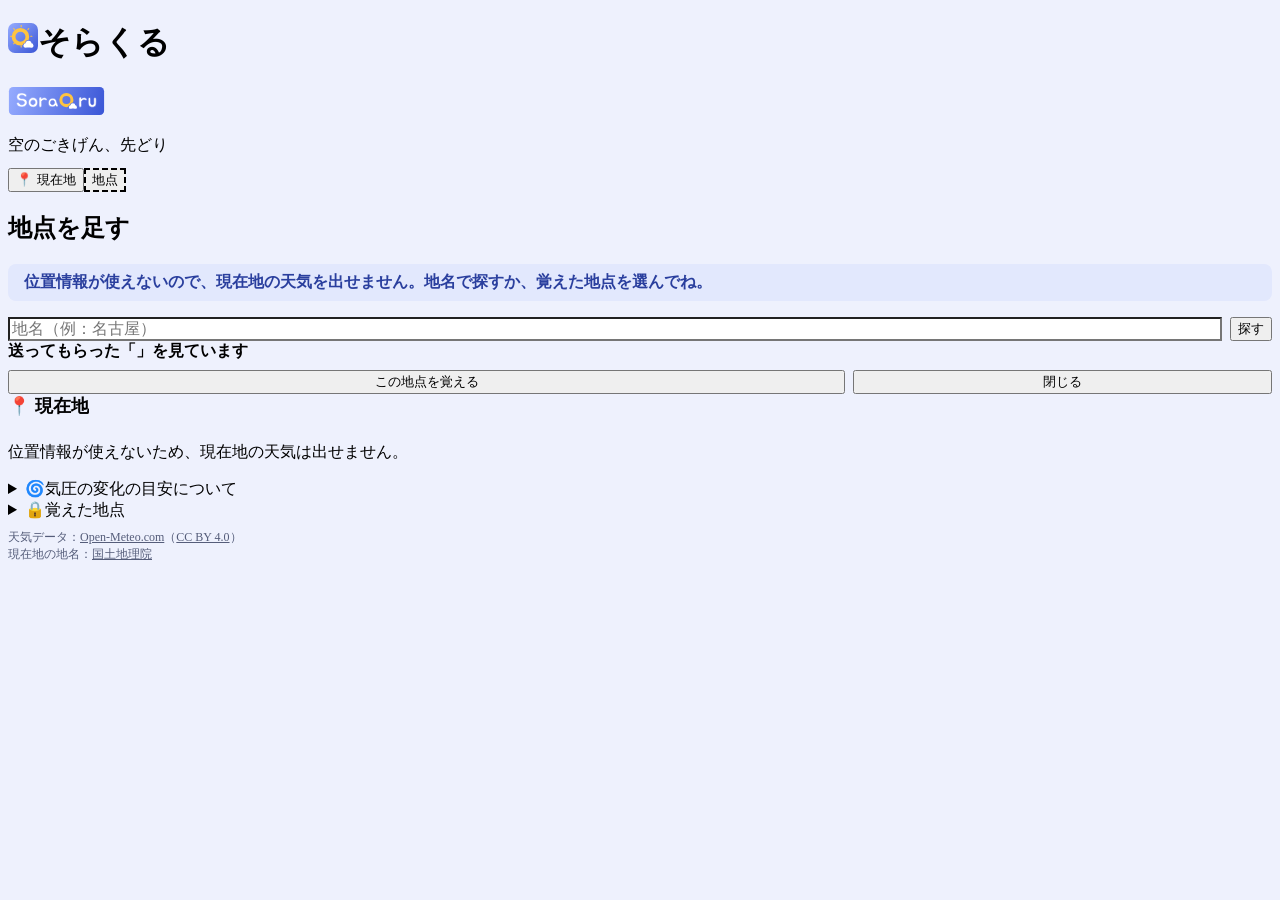
==== commit eee05d08: "出どころを1つずつ1行に：画面は天気データと現在地の地名を分けて2行に。カードは、現在地の地名を国土地理院で調べたときだけ、天気データの次の行に「現在地の地名：国土地理院」を足す。テストを足す" ====
--- a/index.html
+++ b/index.html
@@ -143,7 +143,7 @@
     </details>
   </div>
 
-  <p class="credit">天気データ：<a href="https://open-meteo.com/" target="_blank" rel="noopener">Open-Meteo.com</a>（<a href="https://creativecommons.org/licenses/by/4.0/deed.ja" target="_blank" rel="noopener">CC BY 4.0</a>）・現在地の地名：<a href="https://maps.gsi.go.jp/development/ichiran.html" target="_blank" rel="noopener">国土地理院</a></p>
+  <p class="credit">天気データ：<a href="https://open-meteo.com/" target="_blank" rel="noopener">Open-Meteo.com</a>（<a href="https://creativecommons.org/licenses/by/4.0/deed.ja" target="_blank" rel="noopener">CC BY 4.0</a>）<br>現在地の地名：<a href="https://maps.gsi.go.jp/development/ichiran.html" target="_blank" rel="noopener">国土地理院</a></p>
   <p id="status" class="status" role="status"></p>
   <div data-tool-share></div>
 </main>
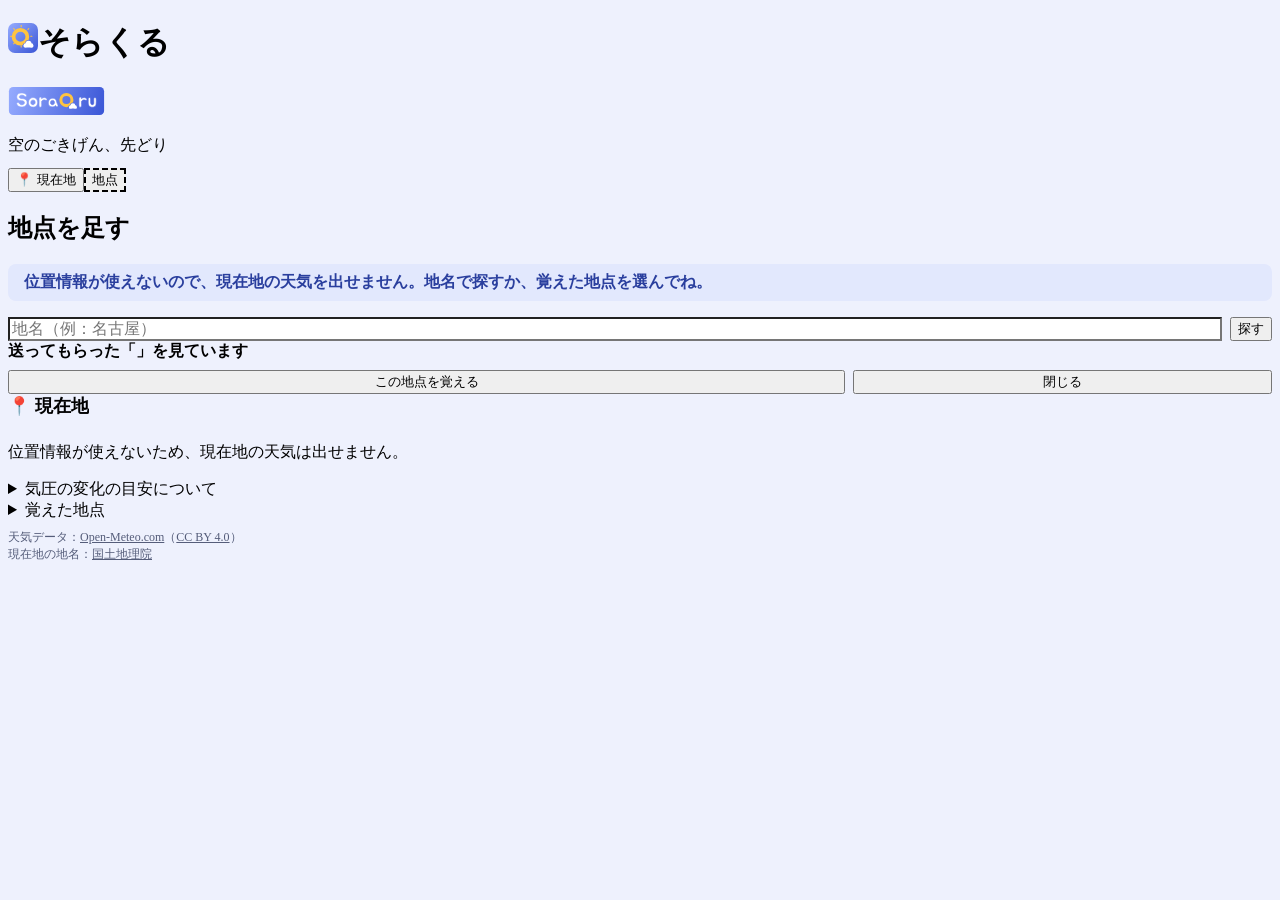
==== commit 589e56ae: "たたみ欄の頭（気圧の変化の目安・天気の知らせ・覚えた地点）と、予定の日の見出し・印を Q キットの線アイコンに。トーストの文から絵文字を外す。今日・明日などの天気の下に、日の出・日の入りの時刻を線アイ" ====
--- a/index.html
+++ b/index.html
@@ -108,7 +108,7 @@
 
   <div class="ls-folds">
     <details class="ls-fold" id="aboutFold">
-      <summary><span class="ls-fold-icon" aria-hidden="true">🌀</span>気圧の変化の目安について</summary>
+      <summary><span class="ls-fold-icon ls-icon" data-icon="gauge" aria-hidden="true"></span>気圧の変化の目安について</summary>
       <div class="ls-fold-body">
         <ul class="legend" aria-label="色の意味"></ul>
         <p class="ls-hint">3時間前とくらべて、気圧がどれだけ変わるか（上がっても下がっても）で4つに分けています。1 hPa 未満＝通常、2 hPa 未満＝やや注意、3 hPa 未満＝注意、それ以上＝警戒。</p>
@@ -118,7 +118,7 @@
 
     <!-- 天気の知らせ（くらぶボット）。確かめがすむまで出さない（?preview=notify で開いたときだけ app.js が出す） -->
     <details class="ls-fold" id="notifyFold" hidden>
-      <summary><span class="ls-fold-icon" aria-hidden="true">🔔</span>天気の知らせを LINE で受けとる（くわしい人向け）</summary>
+      <summary><span class="ls-fold-icon ls-icon" data-icon="bell" aria-hidden="true"></span>天気の知らせを LINE で受けとる（くわしい人向け）</summary>
       <div class="ls-fold-body">
         <p class="ls-hint">雨・気圧の変化・気温の大きな変わり目がある日だけ、決めた時間に知らせるボットを、自分で持てます。くらぶのツール共通の「くらぶボット」の、☁️ 天気の機能です。配布用のシートをコピーして、自分の公式アカウントとつなぎます（30分くらい・無料）。</p>
         <a class="ls-button is-block" href="https://katsuan.github.io/qlove-bot/docs/setup.html" target="_blank" rel="noopener"><span class="ls-icon" data-icon="notebook" aria-hidden="true"></span>つなぎ方を見る</a>
@@ -134,7 +134,7 @@
     </details>
 
     <details class="ls-fold" id="placesFold">
-      <summary><span class="ls-fold-icon" aria-hidden="true">🔒</span>覚えた地点<span id="placesMeta" class="ls-fold-meta"></span></summary>
+      <summary><span class="ls-fold-icon ls-icon" data-icon="lock" aria-hidden="true"></span>覚えた地点<span id="placesMeta" class="ls-fold-meta"></span></summary>
       <div class="ls-fold-body">
         <p class="ls-hint">地点と天気の結果は、この端末（ブラウザ）の中だけに残します。現在地は 1km くらいに丸めて覚えます。地名（市区町村）を調べるときだけ、100m くらいに丸めた位置を国土地理院に送ります（残しません）。</p>
         <ul id="placeList" class="place-list"></ul>
--- a/style.css
+++ b/style.css
@@ -172,3 +172,14 @@
 /* 文字だけのボタン（「すべて消す」など）：見た目はそのまま、押せる所を上下に広げる（44px めやす） */
 .link { position: relative; }
 .link::after { content: ""; position: absolute; inset: -6px -4px; }
+
+/* 線アイコン（Q キットの .ls-icon）と字の間 */
+.day-title .ls-icon, .target-badge .ls-icon { margin-right: var(--ls-space-xs); }
+/* そらくるだけで使う線アイコン（Q キットにまだない形：気圧のメーター・日の出・日の入り。Lucide の gauge・sunrise・sunset と同じ形）。Q キットと同じ 24 の枠・線の太さ 2 */
+.ls-icon[data-icon="gauge"] { --ls-i: url("data:image/svg+xml,%3Csvg xmlns=%22http://www.w3.org/2000/svg%22 viewBox=%220 0 24 24%22 fill=%22none%22 stroke=%22%23000%22 stroke-width=%222%22 stroke-linecap=%22round%22 stroke-linejoin=%22round%22%3E%3Cpath d=%22m12 14 4-4%22/%3E%3Cpath d=%22M3.34 19a10 10 0 1 1 17.32 0%22/%3E%3C/svg%3E"); }
+.ls-icon[data-icon="sunrise"] { --ls-i: url("data:image/svg+xml,%3Csvg xmlns=%22http://www.w3.org/2000/svg%22 viewBox=%220 0 24 24%22 fill=%22none%22 stroke=%22%23000%22 stroke-width=%222%22 stroke-linecap=%22round%22 stroke-linejoin=%22round%22%3E%3Cpath d=%22M12 2v8%22/%3E%3Cpath d=%22m4.93 10.93 1.41 1.41%22/%3E%3Cpath d=%22M2 18h2%22/%3E%3Cpath d=%22M20 18h2%22/%3E%3Cpath d=%22m19.07 10.93-1.41 1.41%22/%3E%3Cpath d=%22M22 22H2%22/%3E%3Cpath d=%22M16 18a4 4 0 0 0-8 0%22/%3E%3Cpath d=%22m8 6 4-4 4 4%22/%3E%3C/svg%3E"); }
+.ls-icon[data-icon="sunset"] { --ls-i: url("data:image/svg+xml,%3Csvg xmlns=%22http://www.w3.org/2000/svg%22 viewBox=%220 0 24 24%22 fill=%22none%22 stroke=%22%23000%22 stroke-width=%222%22 stroke-linecap=%22round%22 stroke-linejoin=%22round%22%3E%3Cpath d=%22M12 10V2%22/%3E%3Cpath d=%22m4.93 10.93 1.41 1.41%22/%3E%3Cpath d=%22M2 18h2%22/%3E%3Cpath d=%22M20 18h2%22/%3E%3Cpath d=%22m19.07 10.93-1.41 1.41%22/%3E%3Cpath d=%22M22 22H2%22/%3E%3Cpath d=%22M16 18a4 4 0 0 0-8 0%22/%3E%3Cpath d=%22m16 6-4 4-4-4%22/%3E%3C/svg%3E"); }
+/* 日の出・日の入りの行（天気の行の下に、うすい字で） */
+.day-sun { flex-basis: 100%; display: flex; flex-wrap: wrap; gap: var(--ls-space-xs) var(--ls-space-m); margin: 0; color: var(--ls-subtext); font-size: 13px; }
+.day-sun .ls-icon { margin-right: var(--ls-space-xs); }
+
